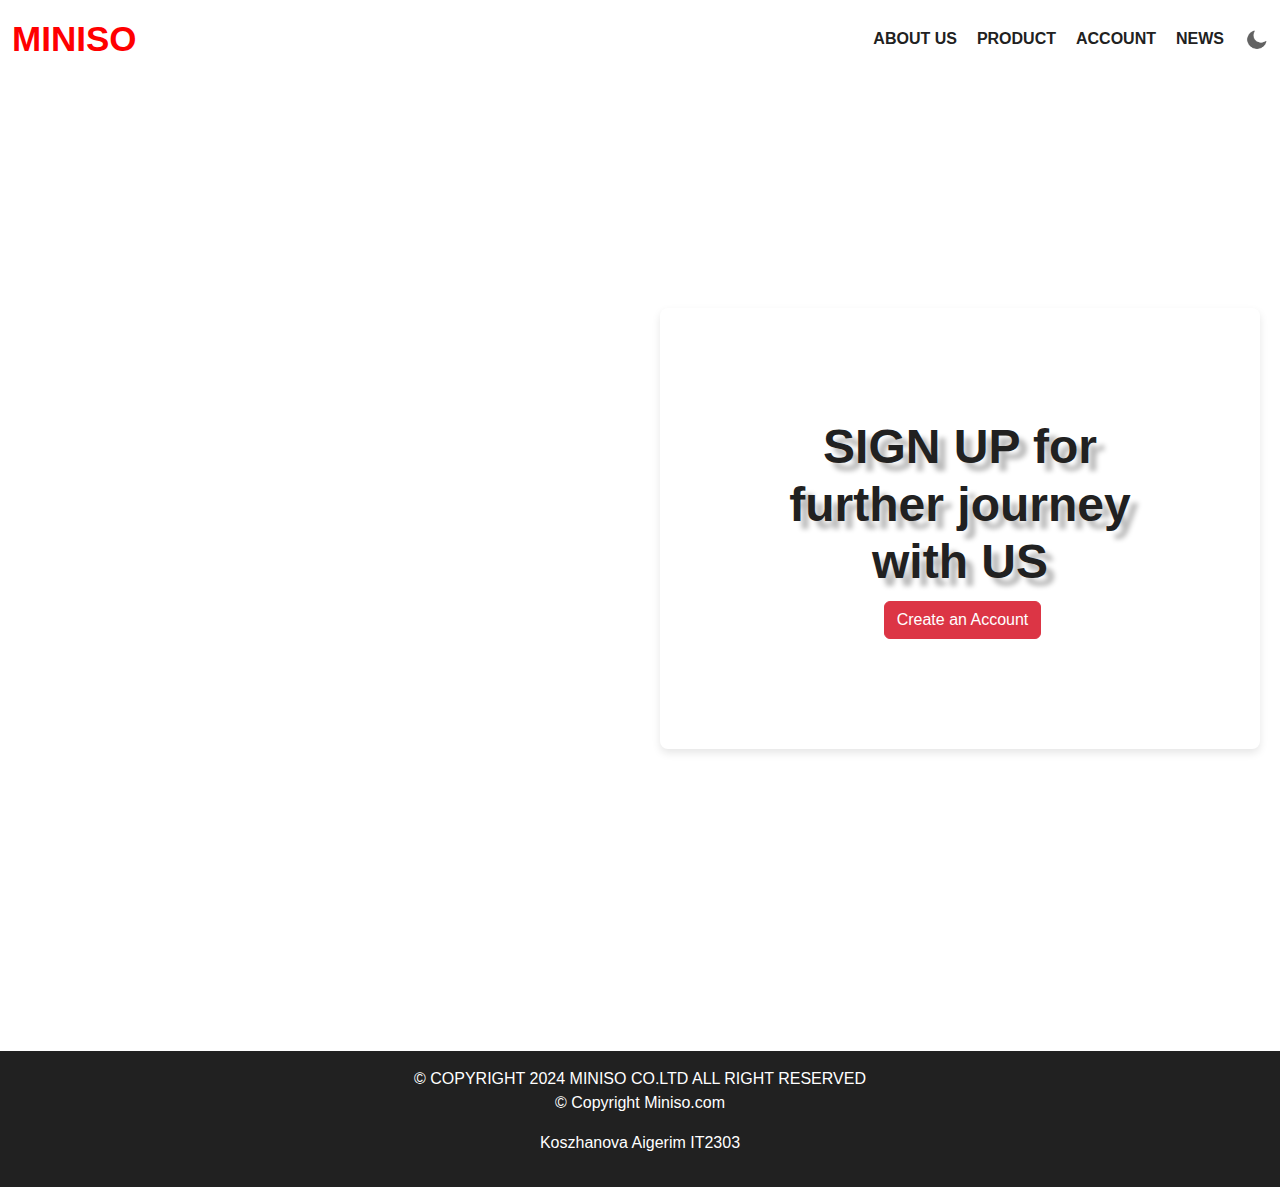
==== miniso/account.html @ d0d6a032 "Add files via upload" ====
<!DOCTYPE html>
<html lang="en">
<head>
    <meta charset="UTF-8">
    <meta name="viewport" content="width=device-width, initial-scale=1.0">
    <title>MINISO Online Store</title>
    <link href="https://cdn.jsdelivr.net/npm/bootstrap@5.3.3/dist/css/bootstrap.min.css" rel="stylesheet" integrity="sha384-QWTKZyjpPEjISv5WaRU9OFeRpok6YctnYmDr5pNlyT2bRjXh0JMhjY6hW+ALEwIH" crossorigin="anonymous">
    <link rel="stylesheet" href="account.css">
     
</head>
<body>
    <nav class="navbar navbar-expand-lg custom-navbar">
      <div class="container-fluid">
          <a class="navbar-brand" href="index.html" style="font-weight: bolder; font-size: 35px; font-family: Arial, Helvetica, sans-serif; color:red;">
              MINISO
          </a>
          <button class="navbar-toggler" type="button" data-bs-toggle="collapse" data-bs-target="#navbarSupportedContent" aria-controls="navbarSupportedContent" aria-expanded="false" aria-label="Toggle navigation">
              <span class="navbar-toggler-icon"></span>
          </button>
          <div class="collapse navbar-collapse" id="navbarSupportedContent">
              <ul class="navbar-nav2 ms-auto mb-2 mb-lg-0">
                  <li class="nav-item">
                      <a class="nav-link active" href="store second.html">ABOUT US</a>
                  </li>
                  <li class="nav-item">
                      <a class="nav-link active" href="product.html">PRODUCT</a>
                  </li>
                  <li class="nav-item">
                      <a class="nav-link active" href="#">ACCOUNT</a>
                  </li>
                  <li class="nav-item">
                      <a class="nav-link active" href="#">NEWS</a>
                  </li>
                  <li class="nav-item">
                    <img src="moon.png" id="icon" class="nav-icon" alt="Theme Toggle" style="width: 24px; height: 24px; cursor: pointer;">
                </li>
              </ul>
          </div>
      </div>
  </nav>
  <div class="container1">
    <div class="left-side main-banner">
     
    </div>
    <div class="right-side"> 
      <div id="authContainer">
        <div id="loginSection">
          <h3>SIGN UP for further journey with US</h3>
          <div id="initial-container">
            <button type="button" class="btn btn-danger  ripple-btn" style="margin-left: 5px;"
             id="create-account-btn">Create an Account</button>
          </div>
          
          <div id="auth-container" style="display: none;">
            <!-- Sign-Up Form -->
            <form id="signup-form">
                <h2 style="color:rgb(225, 38, 38);"><b>Sign Up</b></h2>
                <input type="text" id="signup-name" placeholder="Name" required>
                <input type="email" id="signup-email" placeholder="Email" required>
                <input type="password" id="signup-password" placeholder="Password" required>
                <button type="submit">Sign Up</button>
            </form>
          
            <!-- Log-In Form -->
            <form id="login-form" style="display: none;">
                <h2>Log In</h2>
                <input type="email" id="login-email" placeholder="Email" required>
                <input type="password" id="login-password" placeholder="Password" required>
                <button type="submit">Log In</button>
            </form>
          </div>
          
          <div id="profile-page" style="display: none;">
            <h2 style="color:rgb(225, 38, 38);">Welcome, <span id="user-name"></span></h2>
            <p style="color:rgb(225, 38, 38);">Email: <span id="user-email"></span></p>
            <button id="logout-btn">Log Out</button>
          </div>
          <script>
            document.addEventListener('DOMContentLoaded', () => {
              // Handle initial button click
              const createAccountBtn = document.getElementById('create-account-btn');
              createAccountBtn.addEventListener('click', () => {
                  document.getElementById('initial-container').style.display = 'none';
                  document.getElementById('auth-container').style.display = 'block';
              });
          
              // Check if a user is already logged in
              const storedUser = JSON.parse(localStorage.getItem('user'));
              const loggedInUser = localStorage.getItem('loggedInUser');
          
              if (loggedInUser && storedUser) {
                  // Display the profile page if user is already logged in
                  document.getElementById('initial-container').style.display = 'none';
                  document.getElementById('auth-container').style.display = 'none';
                  document.getElementById('profile-page').style.display = 'block';
                  document.getElementById('user-name').textContent = storedUser.name;
                  document.getElementById('user-email').textContent = storedUser.email;
              }
          
              // Handling User Sign-Up
              const signupForm = document.getElementById('signup-form');
              signupForm.addEventListener('submit', (e) => {
                  e.preventDefault();
                  const name = document.getElementById('signup-name').value;
                  const email = document.getElementById('signup-email').value;
                  const password = document.getElementById('signup-password').value;
          
                  // Basic validation
                  if (password.length < 6) {
                      alert('Password must be at least 6 characters.');
                      return;
                  }
          
                  // Store user data in localStorage
                  const user = { name, email, password };
                  localStorage.setItem('user', JSON.stringify(user));
                  alert('Account created successfully! You can now log in.');
                  signupForm.style.display = 'none';
                  document.getElementById('login-form').style.display = 'block';
              });
          
              // Handling User Log-In
              const loginForm = document.getElementById('login-form');
              loginForm.addEventListener('submit', (e) => {
                  e.preventDefault();
                  const email = document.getElementById('login-email').value;
                  const password = document.getElementById('login-password').value;
          
                  const storedUser = JSON.parse(localStorage.getItem('user'));
                  if (storedUser && storedUser.email === email && storedUser.password === password) {
                      alert('Login successful!');
                      localStorage.setItem('loggedInUser', 'true'); // Save logged-in state
                      document.getElementById('auth-container').style.display = 'none';
                      document.getElementById('profile-page').style.display = 'block';
                      document.getElementById('user-name').textContent = storedUser.name;
                      document.getElementById('user-email').textContent = storedUser.email;
                  } else {
                      alert('Invalid email or password.');
                  }
              });
          
              // Log Out Button
              document.getElementById('logout-btn').addEventListener('click', () => {
                  localStorage.removeItem('loggedInUser'); // Clear logged-in state
                  document.getElementById('profile-page').style.display = 'none';
                  document.getElementById('initial-container').style.display = 'block';
                  document.getElementById('signup-form').style.display = 'block';
                  document.getElementById('login-form').style.display = 'none';
              });
          });
          
          </script>
         
          
        </div>
      </div>
    </div>
  </div>
  <br><br><br>
  <footer class="p-3">
    <p>&copy; COPYRIGHT 2024 MINISO CO.LTD ALL RIGHT RESERVED
        <br>
        &copy; Copyright Miniso.com</p>
    <p>Koszhanova Aigerim IT2303</p>
</footer>
<script src="icon.js"></script>

<script src="keyboard.js"></script>

<script src="script.js"></script>

<script src="https://cdn.jsdelivr.net/npm/bootstrap@5.3.3/dist/js/bootstrap.bundle.min.js" integrity="sha384-YvpcrYf0tY3lHB60NNkmXc5s9fDVZLESaAA55NDzOxhy9GkcIdslK1eN7N6jIeHz" crossorigin="anonymous"></script>
<script src="script.js"></script>
</body>
</html>
---- miniso/account.css ----
body {
    font-family: Arial, sans-serif;
    margin: 0;
    padding: 0;
    background-color: var(--primary-color);
    
}
.collapse{
    font-weight:bold;
    color:var(--secondary-color);
    
}
.navbar-nav2 {
    display: flex;
    align-items: center;
    gap: 20px;
    margin-left: 550px;
    color: var(--secondary-color);
    font-weight: bold;
    text-decoration: none;
    list-style: none;
}

.navbar-nav2 .nav-link {
    text-decoration: none;
    color: var(--secondary-color); 
}
.left-side, .right-side {
    flex: 1;
    display: flex;
    flex-direction: column;
    justify-content: center;
    align-items: center;
    padding: 20px;
}
    
.left-side {
    background-image: url('C:/Users/Astana/Desktop/web/miniso/wbb.jpg');
    background-size: cover;
    background-position: center;
    color: var(--primary-color);
}
    
  
#authContainer {
    background-color: var(--primary-color);
    padding: 110px;
    border-radius: 8px;
    box-shadow: 0 4px 8px rgba(0, 0, 0, 0.1);
    max-width: 800px;
    margin: 0 auto;
    text-align: center;
  }
  .right-side p{
    color:var(--secondary-color);
  }

  #initial-container .ripple-btn:hover {
    animation: shake 0.5s;
}

@keyframes shake {
    0% { transform: translateX(0); }
    25% { transform: translateX(-5px); }
    50% { transform: translateX(5px); }
    75% { transform: translateX(-5px); }
    100% { transform: translateX(0); }
}

    
.hidden {
    display: none;
    color:var(--secondary-color);
}
button {
    margin-top: 10px;
    padding: 10px 15px;
    border: none;
    
    color: var(--primary-color);
    border-radius: 5px;
    cursor: pointer;
}

input {
    display: block;
    margin: 10px auto;
    padding: 8px;
    width: 200px;
}

.custom-navbar {
    background-color: var(--primary-color); 
    
}

.right-side h3{
    font-size: 30px;
    margin: 0;
    font-weight: bold;
    font-size: 3rem;
    color: var(--secondary-color);
    text-shadow: 
    8px 8px 5px rgba(0, 0, 0, 0.275);
    font-family:Arial, Helvetica, sans-serif;
}

.container1 {
    display: flex;
    width: 100%;
    height: 100vh;
}
footer {
    background-color: var(--secondary-color);
    color: var(--primary-color);
    text-align: center;
}
#icon{
    width:30px;
    cursor:pointer;
}
:root{
    --primary-color: #ffffff;
    --secondary-color:#212121;
}
.dark-theme{
    --primary-color: #3e3e3e;
    --secondary-color:#fff; 
}
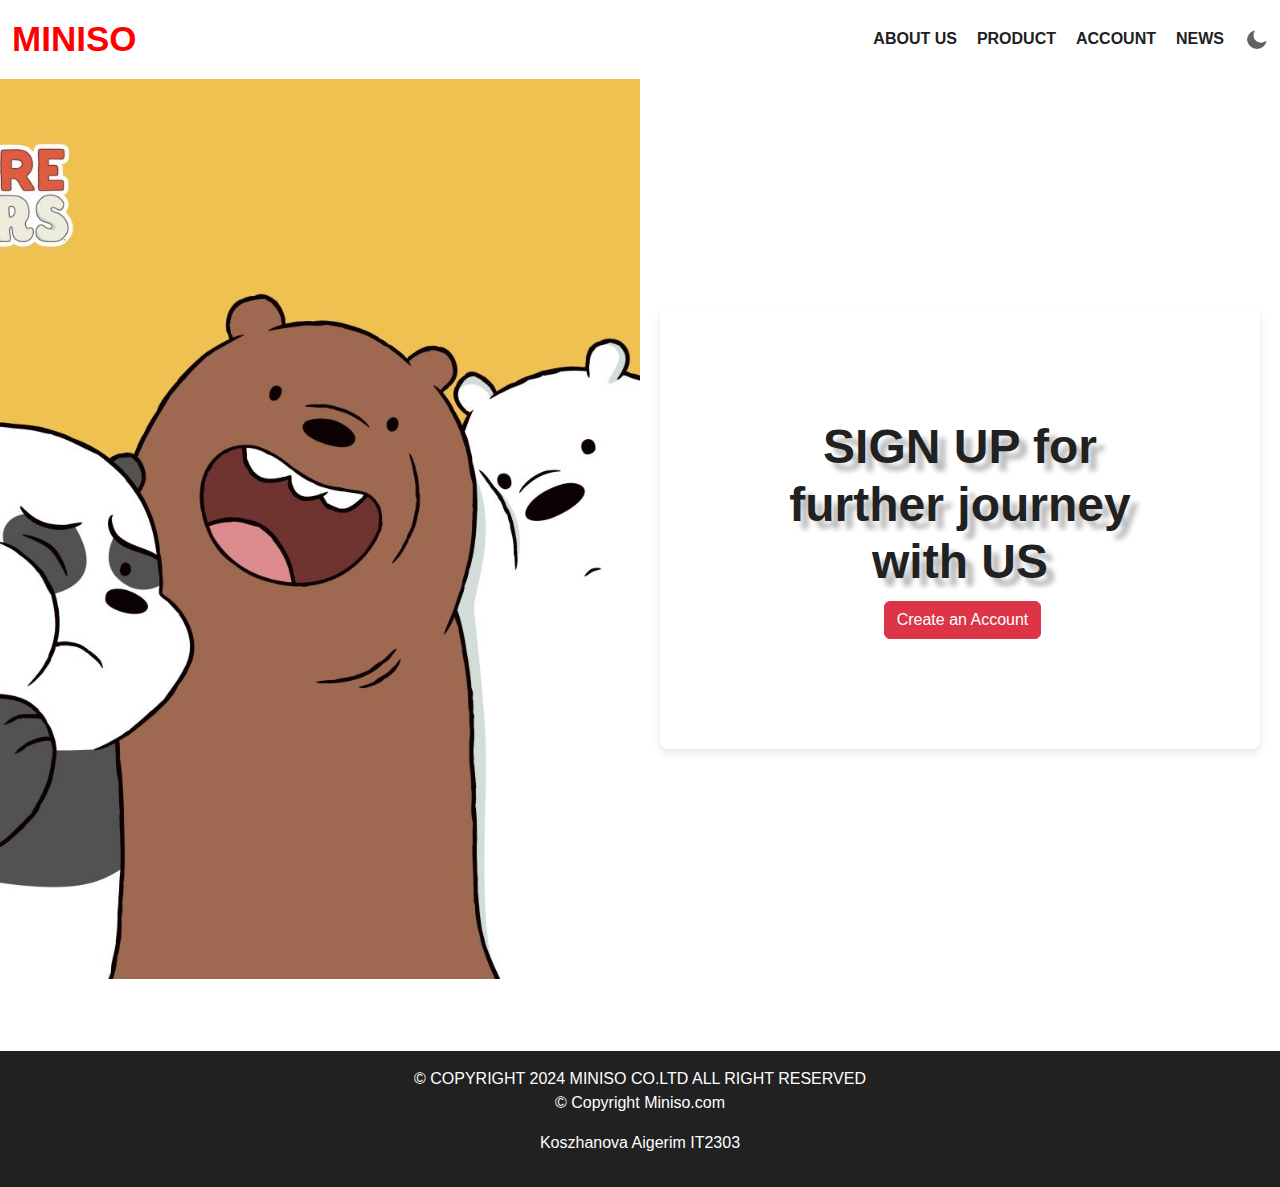
==== commit 0a1e496a: "Add files via upload" ====
--- a/miniso/account.html
+++ b/miniso/account.html
@@ -29,7 +29,7 @@
                       <a class="nav-link active" href="#">ACCOUNT</a>
                   </li>
                   <li class="nav-item">
-                      <a class="nav-link active" href="#">NEWS</a>
+                      <a class="nav-link active" href="#news-section">NEWS</a>
                   </li>
                   <li class="nav-item">
                     <img src="moon.png" id="icon" class="nav-icon" alt="Theme Toggle" style="width: 24px; height: 24px; cursor: pointer;">
--- a/miniso/account.css
+++ b/miniso/account.css
@@ -35,7 +35,7 @@
 }
     
 .left-side {
-    background-image: url('C:/Users/Astana/Desktop/web/miniso/wbb.jpg');
+    background-image: url('wbb.jpg');
     background-size: cover;
     background-position: center;
     color: var(--primary-color);
